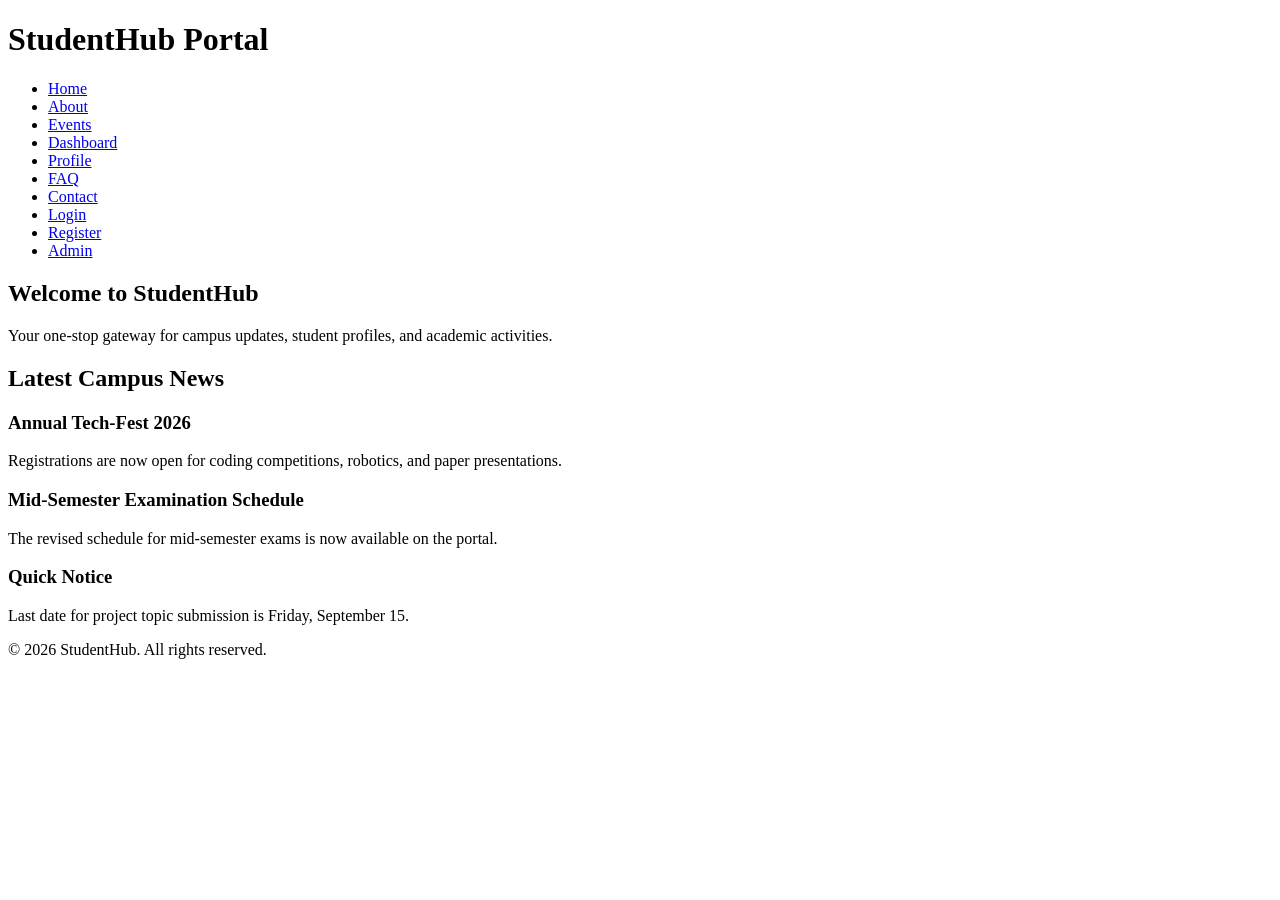
==== index.html @ 41e84680 "completed practical 3: Responsive layout using CSS Grid, Flexbox, and Media Quries" ====
<!DOCTYPE html>
<html lang="en">
<head>
    <link rel="stylesheet" href="assets/css/styles.css">
    <meta charset="UTF-8">
    <meta name="viewport" content="width=device-width, initial-scale=1.0">
    <meta name="description" content="StudentHub - Centralized Student Portal">
    <title>StudentHub | Home</title>
</head>
<body>
    <header>
        <h1>StudentHub Portal</h1>
        <nav aria-label="Main Navigation">
            <ul>
                <li><a href="index.html">Home</a></li>
                <li><a href="about.html">About</a></li>
                <li><a href="events.html">Events</a></li>
                <li><a href="dashboard.html">Dashboard</a></li>
                <li><a href="profile.html">Profile</a></li>
                <li><a href="faq.html">FAQ</a></li>
                <li><a href="contact.html">Contact</a></li>
                <li><a href="login.html">Login</a></li>
                <li><a href="register.html">Register</a></li>
                <li><a href="admin.html">Admin</a></li>
            </ul>
        </nav>
    </header>

    <main>
        <section>
            <h2>Welcome to StudentHub</h2>
            <p>Your one-stop gateway for campus updates, student profiles, and academic activities.</p>
        </section>

        <section>
            <h2>Latest Campus News</h2>
            <article>
                <h3>Annual Tech-Fest 2026</h3>
                <p>Registrations are now open for coding competitions, robotics, and paper presentations.</p>
            </article>
            <article>
                <h3>Mid-Semester Examination Schedule</h3>
                <p>The revised schedule for mid-semester exams is now available on the portal.</p>
            </article>
        </section>

        <aside>
            <h3>Quick Notice</h3>
            <p>Last date for project topic submission is Friday, September 15.</p>
        </aside>
    </main>

    <footer>
        <p>&copy; 2026 StudentHub. All rights reserved.</p>
    </footer>
</body>
</html>
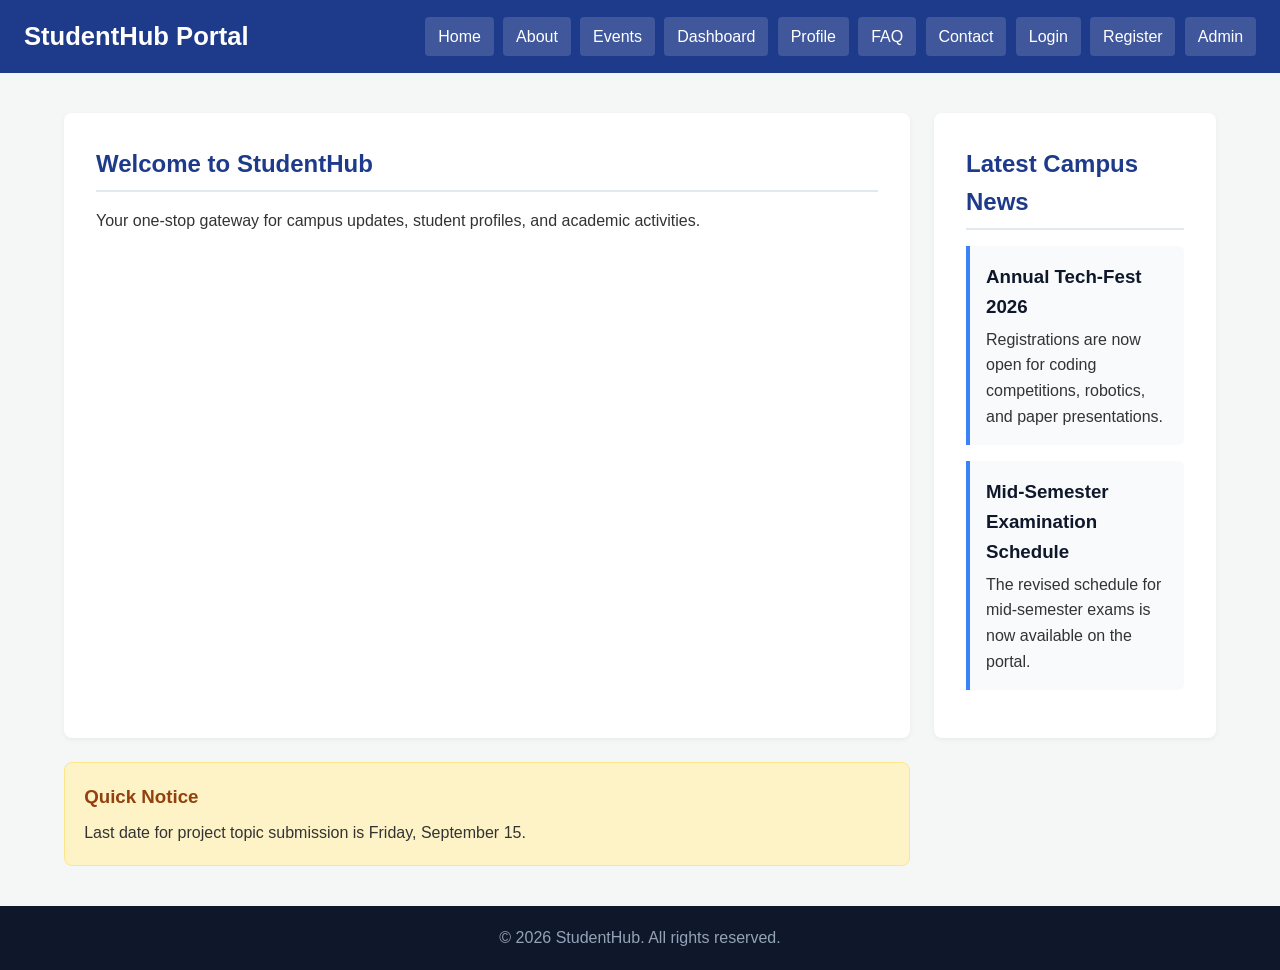
==== commit c27a6ab6: "completed practical 3: Responsive layout using CSS Grid, Flexbox" ====
--- a/index.html
+++ b/index.html
@@ -1,11 +1,12 @@
 <!DOCTYPE html>
 <html lang="en">
 <head>
-    <link rel="stylesheet" href="assets/css/styles.css">
+    
     <meta charset="UTF-8">
     <meta name="viewport" content="width=device-width, initial-scale=1.0">
     <meta name="description" content="StudentHub - Centralized Student Portal">
     <title>StudentHub | Home</title>
+   <link rel="stylesheet" href="assets/css/style.css">
 </head>
 <body>
     <header>
--- a/assets/css/style.css
+++ b/assets/css/style.css
@@ -0,0 +1,192 @@
+/* RESET & BASE */
+* {
+    margin: 0;
+    padding: 0;
+    box-sizing: border-box;
+    font-family: 'Segoe UI', Tahoma, Geneva, Verdana, sans-serif;
+}
+
+body {
+    background-color: #f4f7f6;
+    color: #333333;
+    line-height: 1.6;
+    display: flex;
+    flex-direction: column;
+    min-height: 100vh;
+}
+
+/* HEADER & FLEXBOX NAVIGATION */
+header {
+    background-color: #1e3a8a;
+    color: #ffffff;
+    padding: 1rem 1.5rem;
+}
+
+header h1 {
+    font-size: 1.6rem;
+    margin-bottom: 0.5rem;
+    text-align: center;
+}
+
+nav ul {
+    list-style: none;
+    display: flex;
+    flex-wrap: wrap;
+    justify-content: center;
+    gap: 0.6rem;
+}
+
+nav ul li a {
+    color: #ffffff;
+    text-decoration: none;
+    font-weight: 500;
+    padding: 0.4rem 0.8rem;
+    border-radius: 4px;
+    background-color: rgba(255, 255, 255, 0.15);
+    display: inline-block;
+    transition: background 0.3s ease;
+}
+
+nav ul li a:hover {
+    background-color: #3b82f6;
+}
+
+/* MAIN CONTENT - CSS GRID */
+main {
+    flex: 1;
+    padding: 1.5rem;
+    max-width: 1200px;
+    margin: 0 auto;
+    width: 100%;
+    display: grid;
+    grid-template-columns: 1fr;
+    gap: 1.5rem;
+}
+
+section {
+    background: #ffffff;
+    padding: 1.5rem;
+    border-radius: 8px;
+    box-shadow: 0 2px 5px rgba(0, 0, 0, 0.05);
+}
+
+section h2 {
+    color: #1e3a8a;
+    margin-bottom: 1rem;
+    border-bottom: 2px solid #e2e8f0;
+    padding-bottom: 0.4rem;
+}
+
+article {
+    background: #f8fafc;
+    border-left: 4px solid #3b82f6;
+    padding: 1rem;
+    margin-bottom: 1rem;
+    border-radius: 0 6px 6px 0;
+}
+
+article h3 {
+    color: #0f172a;
+    margin-bottom: 0.3rem;
+}
+
+aside {
+    background: #fef3c7;
+    border: 1px solid #fde68a;
+    padding: 1.2rem;
+    border-radius: 8px;
+    height: fit-content;
+}
+
+aside h3 {
+    color: #92400e;
+    margin-bottom: 0.5rem;
+}
+
+/* FORMS */
+form {
+    display: flex;
+    flex-direction: column;
+    gap: 1rem;
+    max-width: 500px;
+}
+
+form div {
+    display: flex;
+    flex-direction: column;
+    gap: 0.3rem;
+}
+
+label {
+    font-weight: 600;
+    color: #334155;
+}
+
+input, select, textarea {
+    padding: 0.6rem;
+    border: 1px solid #cbd5e1;
+    border-radius: 6px;
+    font-size: 1rem;
+    width: 100%;
+}
+
+input:focus, select:focus, textarea:focus {
+    outline: none;
+    border-color: #2563eb;
+    box-shadow: 0 0 0 3px rgba(37, 99, 235, 0.2);
+}
+
+button {
+    background-color: #2563eb;
+    color: #ffffff;
+    padding: 0.7rem 1.2rem;
+    border: none;
+    border-radius: 6px;
+    font-size: 1rem;
+    cursor: pointer;
+    font-weight: 600;
+    transition: background 0.3s ease;
+    align-self: flex-start;
+}
+
+button:hover {
+    background-color: #1d4ed8;
+}
+
+/* FOOTER */
+footer {
+    background-color: #0f172a;
+    color: #94a3b8;
+    text-align: center;
+    padding: 1.2rem;
+    margin-top: auto;
+}
+
+/* RESPONSIVE BREAKPOINTS (MEDIA QUERIES) */
+@media (min-width: 768px) {
+    header {
+        display: flex;
+        justify-content: space-between;
+        align-items: center;
+    }
+
+    header h1 {
+        margin-bottom: 0;
+        text-align: left;
+    }
+
+    main {
+        grid-template-columns: 2fr 1fr;
+    }
+}
+
+@media (min-width: 1024px) {
+    main {
+        grid-template-columns: 3fr 1fr;
+        padding: 2.5rem 1.5rem;
+    }
+    
+    section {
+        padding: 2rem;
+    }
+}
